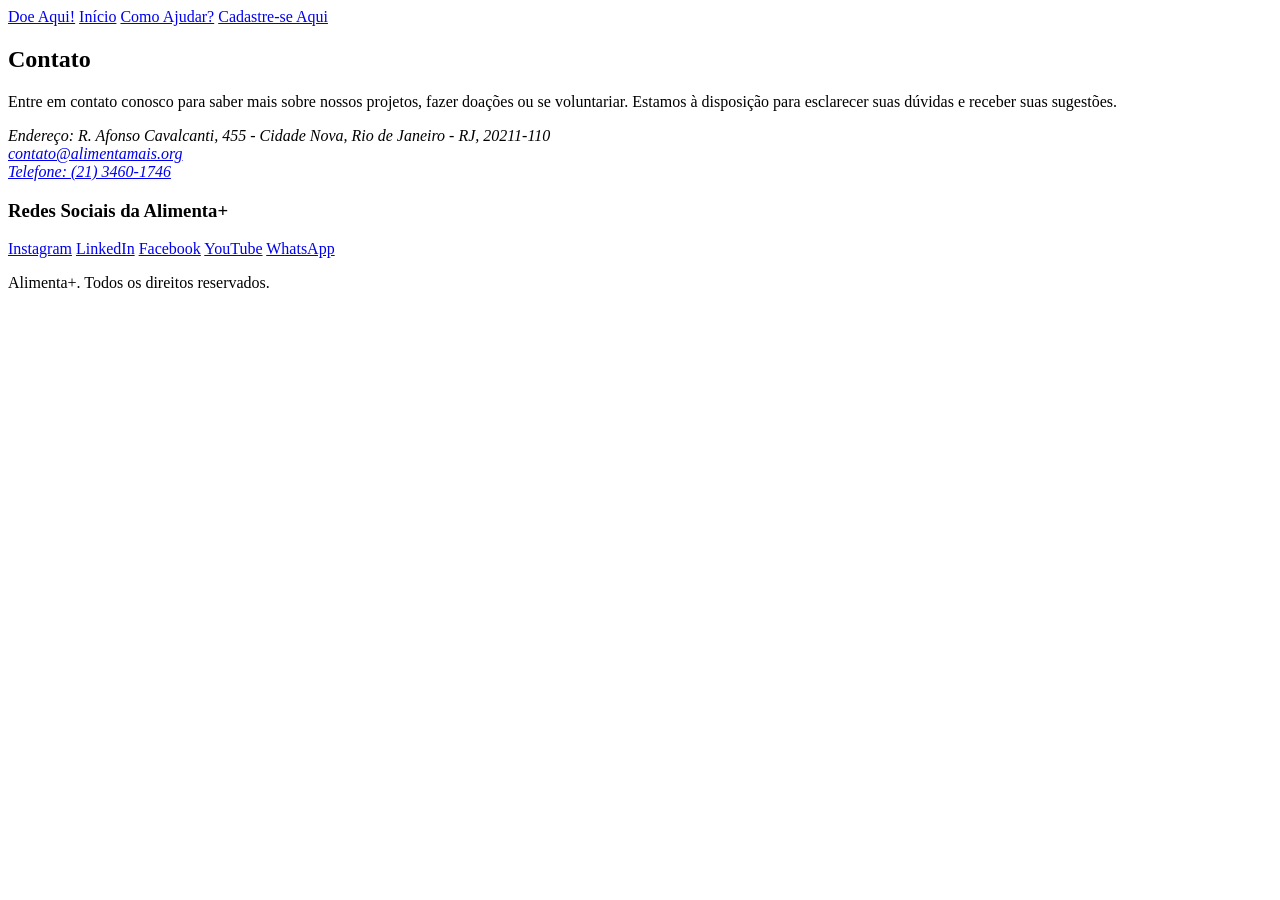
==== pages/cadastro.html @ b6b4ff40 "Criação dos arquivos das páginas 'Sobre Nós', 'Projetos', 'Doe', 'Construção do Site', 'Cadastro' e " ====
<!DOCTYPE html>
<html lang="pt-br">
<head>
    <meta charset="UTF-8">
    <meta name="viewport" content="width=device-width, initial-scale=1.0">
    <title>Cadastro</title>
</head>
<body>

    <!-- Header | Início -->
    <header>
        <nav>
            <a href="pages/doe.html">Doe Aqui!</a>
            <a href="../index.html">Início</a>
            <a href="pages/ajudar.html">Como Ajudar?</a>
            <a href="pages/cadastro.html">Cadastre-se Aqui</a>
        </nav>
    </header>
    <!-- Header | Fim -->

    <main>
            
    </main>

   
    <!-- Footer | Início -->
    <footer>

        <h2>Contato</h2>
        <p>
            Entre em contato conosco para saber mais sobre nossos projetos, fazer doações ou se voluntariar. Estamos à disposição para esclarecer suas dúvidas e receber suas sugestões.
        </p>
        <address>
            Endereço: R. Afonso Cavalcanti, 455 - Cidade Nova, Rio de Janeiro - RJ, 20211-110<br>
            <a href="mailto:contato@alimentamais.org">contato@alimentamais.org</a><br>
            <a href="tel:+552134601746">Telefone: (21) 3460-1746</a>
        </address>
            <h3>Redes Sociais da Alimenta+</h3>
            <nav>
                <a href="https://www.instagram.com/">Instagram</a>
                <a href="https://www.linkedin.com/login/pt">LinkedIn</a>
                <a href="https://www.facebook.com/">Facebook</a>
                <a href="https://www.youtube.com/">YouTube</a>
                <a href="https://wa.me/552134601746">WhatsApp</a>
            </nav>
        <p>Alimenta+. Todos os direitos reservados.</p>

    </footer>
    <!-- Footer | Fim -->

    
</body>
</html>
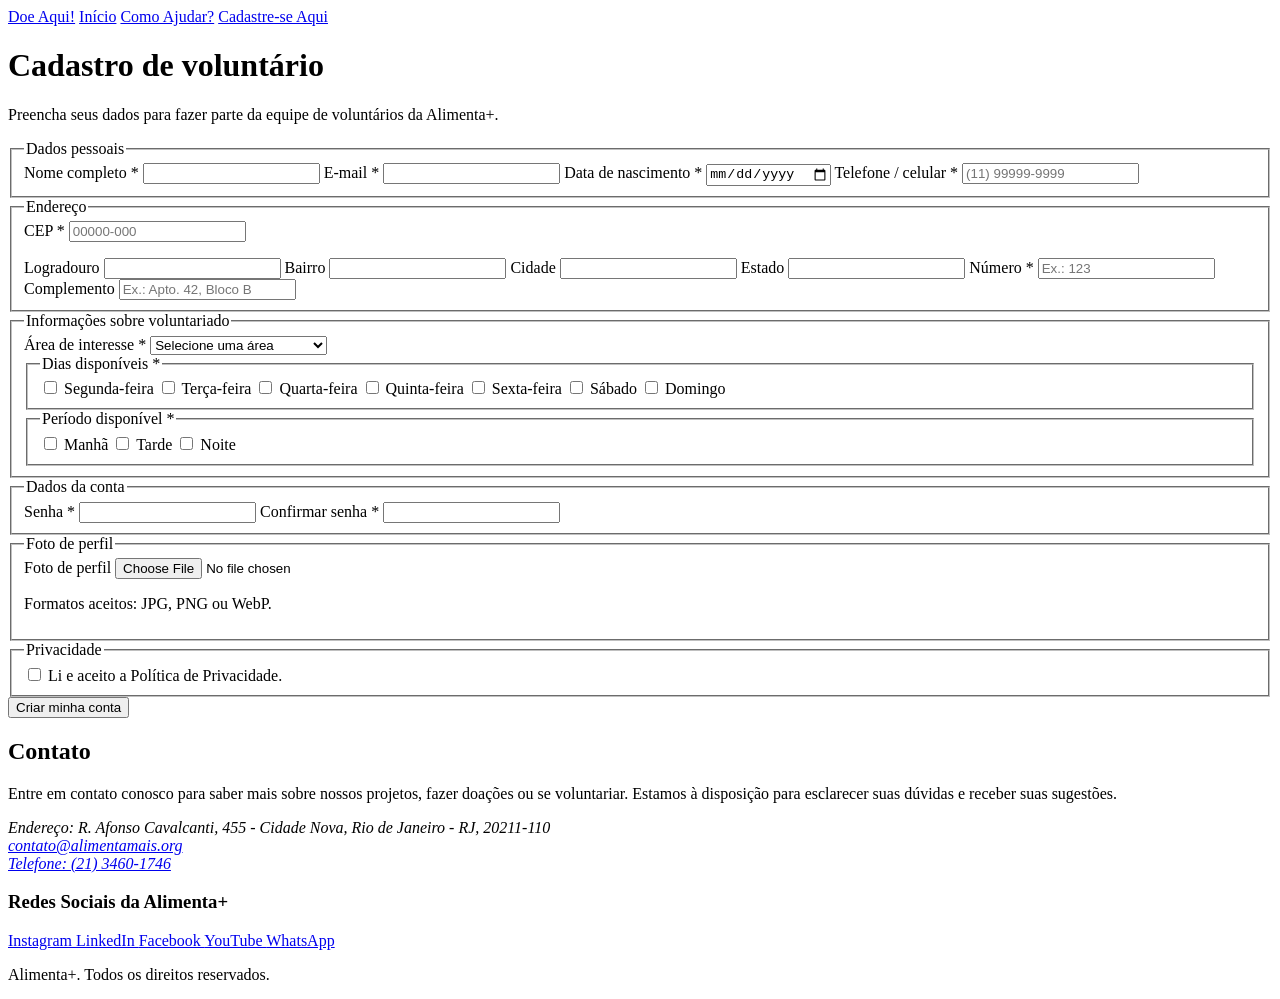
==== commit 654de514: "Referente ao 'index.html': 1. Correção do Header. 2. Correção das sections, inserindo '<figure>' e '" ====
--- a/pages/cadastro.html
+++ b/pages/cadastro.html
@@ -1,53 +1,522 @@
 <!DOCTYPE html>
-<html lang="pt-br">
+<html lang="pt-BR">
+
 <head>
     <meta charset="UTF-8">
     <meta name="viewport" content="width=device-width, initial-scale=1.0">
-    <title>Cadastro</title>
+
+    <title>Cadastro de Voluntário | Alimenta+</title>
 </head>
+
 <body>
 
     <!-- Header | Início -->
     <header>
-        <nav>
-            <a href="pages/doe.html">Doe Aqui!</a>
+        <nav aria-label="Navegação principal">
+            <a href="doe.html">Doe Aqui!</a>
             <a href="../index.html">Início</a>
-            <a href="pages/ajudar.html">Como Ajudar?</a>
-            <a href="pages/cadastro.html">Cadastre-se Aqui</a>
+            <a href="ajudar.html">Como Ajudar?</a>
+            <a href="cadastro.html" aria-current="page">
+                Cadastre-se Aqui
+            </a>
         </nav>
     </header>
     <!-- Header | Fim -->
 
+
+    <!-- Main | Início -->
     <main>
-            
+
+        <h1>Cadastro de voluntário</h1>
+
+        <p>
+            Preencha seus dados para fazer parte da equipe de voluntários
+            da Alimenta+.
+        </p>
+
+
+        <form action="#" method="post" enctype="multipart/form-data">
+
+            <!-- Dados pessoais | Início -->
+            <fieldset>
+
+                <legend>Dados pessoais</legend>
+
+                <label for="nome">
+                    Nome completo *
+                </label>
+
+                <input
+                    type="text"
+                    id="nome"
+                    name="nome"
+                    autocomplete="name"
+                    required
+                >
+
+
+                <label for="email">
+                    E-mail *
+                </label>
+
+                <input
+                    type="email"
+                    id="email"
+                    name="email"
+                    autocomplete="email"
+                    required
+                >
+
+
+                <label for="nascimento">
+                    Data de nascimento *
+                </label>
+
+                <input
+                    type="date"
+                    id="nascimento"
+                    name="nascimento"
+                    autocomplete="bday"
+                    required
+                >
+
+
+                <label for="telefone">
+                    Telefone / celular *
+                </label>
+
+                <input
+                    type="tel"
+                    id="telefone"
+                    name="telefone"
+                    autocomplete="tel"
+                    placeholder="(11) 99999-9999"
+                    required
+                >
+
+            </fieldset>
+            <!-- Dados pessoais | Fim -->
+
+
+            <!-- Endereço | Início -->
+            <fieldset>
+
+                <legend>Endereço</legend>
+
+                <label for="cep">
+                    CEP *
+                </label>
+
+                <input
+                    type="text"
+                    id="cep"
+                    name="cep"
+                    inputmode="numeric"
+                    autocomplete="postal-code"
+                    placeholder="00000-000"
+                    maxlength="9"
+                    required
+                >
+
+                <p id="mensagem-cep" aria-live="polite"></p>
+
+
+                <label for="logradouro">
+                    Logradouro
+                </label>
+
+                <input
+                    type="text"
+                    id="logradouro"
+                    name="logradouro"
+                    autocomplete="street-address"
+                    readonly
+                >
+
+
+                <label for="bairro">
+                    Bairro
+                </label>
+
+                <input
+                    type="text"
+                    id="bairro"
+                    name="bairro"
+                    readonly
+                >
+
+
+                <label for="cidade">
+                    Cidade
+                </label>
+
+                <input
+                    type="text"
+                    id="cidade"
+                    name="cidade"
+                    autocomplete="address-level2"
+                    readonly
+                >
+
+
+                <label for="estado">
+                    Estado
+                </label>
+
+                <input
+                    type="text"
+                    id="estado"
+                    name="estado"
+                    autocomplete="address-level1"
+                    readonly
+                >
+
+                <label for="numero">
+        Número *
+    </label>
+
+    <input
+        type="text"
+        id="numero"
+        name="numero"
+        inputmode="numeric"
+        placeholder="Ex.: 123"
+        required
+    >
+
+
+    <label for="complemento">
+        Complemento
+    </label>
+
+    <input
+        type="text"
+        id="complemento"
+        name="complemento"
+        autocomplete="address-line2"
+        placeholder="Ex.: Apto. 42, Bloco B"
+    >
+
+
+
+            </fieldset>
+            <!-- Endereço | Fim -->
+
+
+            <!-- Voluntariado | Início -->
+            <fieldset>
+
+                <legend>Informações sobre voluntariado</legend>
+
+
+                <label for="area">
+                    Área de interesse *
+                </label>
+
+                <select
+                    id="area"
+                    name="area"
+                    required
+                >
+                    <option value="">
+                        Selecione uma área
+                    </option>
+
+                    <option value="arrecadacao">
+                        Arrecadação de alimentos
+                    </option>
+
+                    <option value="distribuicao">
+                        Distribuição de alimentos
+                    </option>
+
+                    <option value="eventos">
+                        Eventos
+                    </option>
+
+                    <option value="comunicacao">
+                        Comunicação
+                    </option>
+
+                    <option value="tecnologia">
+                        Tecnologia
+                    </option>
+
+                    <option value="administrativo">
+                        Administrativo
+                    </option>
+
+                    <option value="logistica">
+                        Logística
+                    </option>
+                </select>
+
+
+                <fieldset>
+
+                    <legend>
+                        Dias disponíveis *
+                    </legend>
+
+                    <label>
+                        <input
+                            type="checkbox"
+                            name="dias[]"
+                            value="segunda"
+                        >
+                        Segunda-feira
+                    </label>
+
+                    <label>
+                        <input
+                            type="checkbox"
+                            name="dias[]"
+                            value="terca"
+                        >
+                        Terça-feira
+                    </label>
+
+                    <label>
+                        <input
+                            type="checkbox"
+                            name="dias[]"
+                            value="quarta"
+                        >
+                        Quarta-feira
+                    </label>
+
+                    <label>
+                        <input
+                            type="checkbox"
+                            name="dias[]"
+                            value="quinta"
+                        >
+                        Quinta-feira
+                    </label>
+
+                    <label>
+                        <input
+                            type="checkbox"
+                            name="dias[]"
+                            value="sexta"
+                        >
+                        Sexta-feira
+                    </label>
+
+                    <label>
+                        <input
+                            type="checkbox"
+                            name="dias[]"
+                            value="sabado"
+                        >
+                        Sábado
+                    </label>
+
+                    <label>
+                        <input
+                            type="checkbox"
+                            name="dias[]"
+                            value="domingo"
+                        >
+                        Domingo
+                    </label>
+
+                </fieldset>
+
+
+                <fieldset>
+
+                    <legend>
+                        Período disponível *
+                    </legend>
+
+                    <label>
+                        <input
+                            type="checkbox"
+                            name="periodos[]"
+                            value="manha"
+                        >
+                        Manhã
+                    </label>
+
+                    <label>
+                        <input
+                            type="checkbox"
+                            name="periodos[]"
+                            value="tarde"
+                        >
+                        Tarde
+                    </label>
+
+                    <label>
+                        <input
+                            type="checkbox"
+                            name="periodos[]"
+                            value="noite"
+                        >
+                        Noite
+                    </label>
+
+                </fieldset>
+
+            </fieldset>
+            <!-- Voluntariado | Fim -->
+
+
+            <!-- Conta | Início -->
+            <fieldset>
+
+                <legend>Dados da conta</legend>
+
+
+                <label for="senha">
+                    Senha *
+                </label>
+
+                <input
+                    type="password"
+                    id="senha"
+                    name="senha"
+                    autocomplete="new-password"
+                    minlength="8"
+                    required
+                >
+
+
+                <label for="confirmar-senha">
+                    Confirmar senha *
+                </label>
+
+                <input
+                    type="password"
+                    id="confirmar-senha"
+                    name="confirmar-senha"
+                    autocomplete="new-password"
+                    minlength="8"
+                    required
+                >
+
+            </fieldset>
+            <!-- Conta | Fim -->
+
+
+            <!-- Foto | Início -->
+            <fieldset>
+
+                <legend>Foto de perfil</legend>
+
+                <label for="foto">
+                    Foto de perfil
+                </label>
+
+                <input
+                    type="file"
+                    id="foto"
+                    name="foto"
+                    accept="image/jpeg, image/png, image/webp"
+                    aria-describedby="ajuda-foto"
+                >
+
+                <p id="ajuda-foto">
+                    Formatos aceitos: JPG, PNG ou WebP.
+                </p>
+
+            </fieldset>
+            <!-- Foto | Fim -->
+
+
+            <!-- Privacidade | Início -->
+            <fieldset>
+
+                <legend>Privacidade</legend>
+
+                <label for="privacidade">
+                    <input
+                        type="checkbox"
+                        id="privacidade"
+                        name="privacidade"
+                        required
+                    >
+
+                    Li e aceito a Política de Privacidade.
+                </label>
+
+            </fieldset>
+            <!-- Privacidade | Fim -->
+
+
+            <button type="submit">
+                Criar minha conta
+            </button>
+
+        </form>
+
     </main>
-
-   
+    <!-- Main | Fim -->
+
+
     <!-- Footer | Início -->
     <footer>
 
         <h2>Contato</h2>
+
         <p>
-            Entre em contato conosco para saber mais sobre nossos projetos, fazer doações ou se voluntariar. Estamos à disposição para esclarecer suas dúvidas e receber suas sugestões.
+            Entre em contato conosco para saber mais sobre nossos projetos,
+            fazer doações ou se voluntariar. Estamos à disposição para
+            esclarecer suas dúvidas e receber suas sugestões.
         </p>
+
         <address>
-            Endereço: R. Afonso Cavalcanti, 455 - Cidade Nova, Rio de Janeiro - RJ, 20211-110<br>
-            <a href="mailto:contato@alimentamais.org">contato@alimentamais.org</a><br>
-            <a href="tel:+552134601746">Telefone: (21) 3460-1746</a>
+            Endereço: R. Afonso Cavalcanti, 455 - Cidade Nova,
+            Rio de Janeiro - RJ, 20211-110
+            <br>
+
+            <a href="mailto:contato@alimentamais.org">
+                contato@alimentamais.org
+            </a>
+
+            <br>
+
+            <a href="tel:+552134601746">
+                Telefone: (21) 3460-1746
+            </a>
         </address>
-            <h3>Redes Sociais da Alimenta+</h3>
-            <nav>
-                <a href="https://www.instagram.com/">Instagram</a>
-                <a href="https://www.linkedin.com/login/pt">LinkedIn</a>
-                <a href="https://www.facebook.com/">Facebook</a>
-                <a href="https://www.youtube.com/">YouTube</a>
-                <a href="https://wa.me/552134601746">WhatsApp</a>
-            </nav>
-        <p>Alimenta+. Todos os direitos reservados.</p>
+
+
+        <h3>Redes Sociais da Alimenta+</h3>
+
+        <nav aria-label="Redes sociais">
+
+            <a href="https://www.instagram.com/">
+                Instagram
+            </a>
+
+            <a href="https://www.linkedin.com/login/pt">
+                LinkedIn
+            </a>
+
+            <a href="https://www.facebook.com/">
+                Facebook
+            </a>
+
+            <a href="https://www.youtube.com/">
+                YouTube
+            </a>
+
+            <a href="https://wa.me/552134601746">
+                WhatsApp
+            </a>
+
+        </nav>
+
+
+        <p>
+            Alimenta+. Todos os direitos reservados.
+        </p>
 
     </footer>
     <!-- Footer | Fim -->
 
-    
 </body>
-</html>+
+</html>
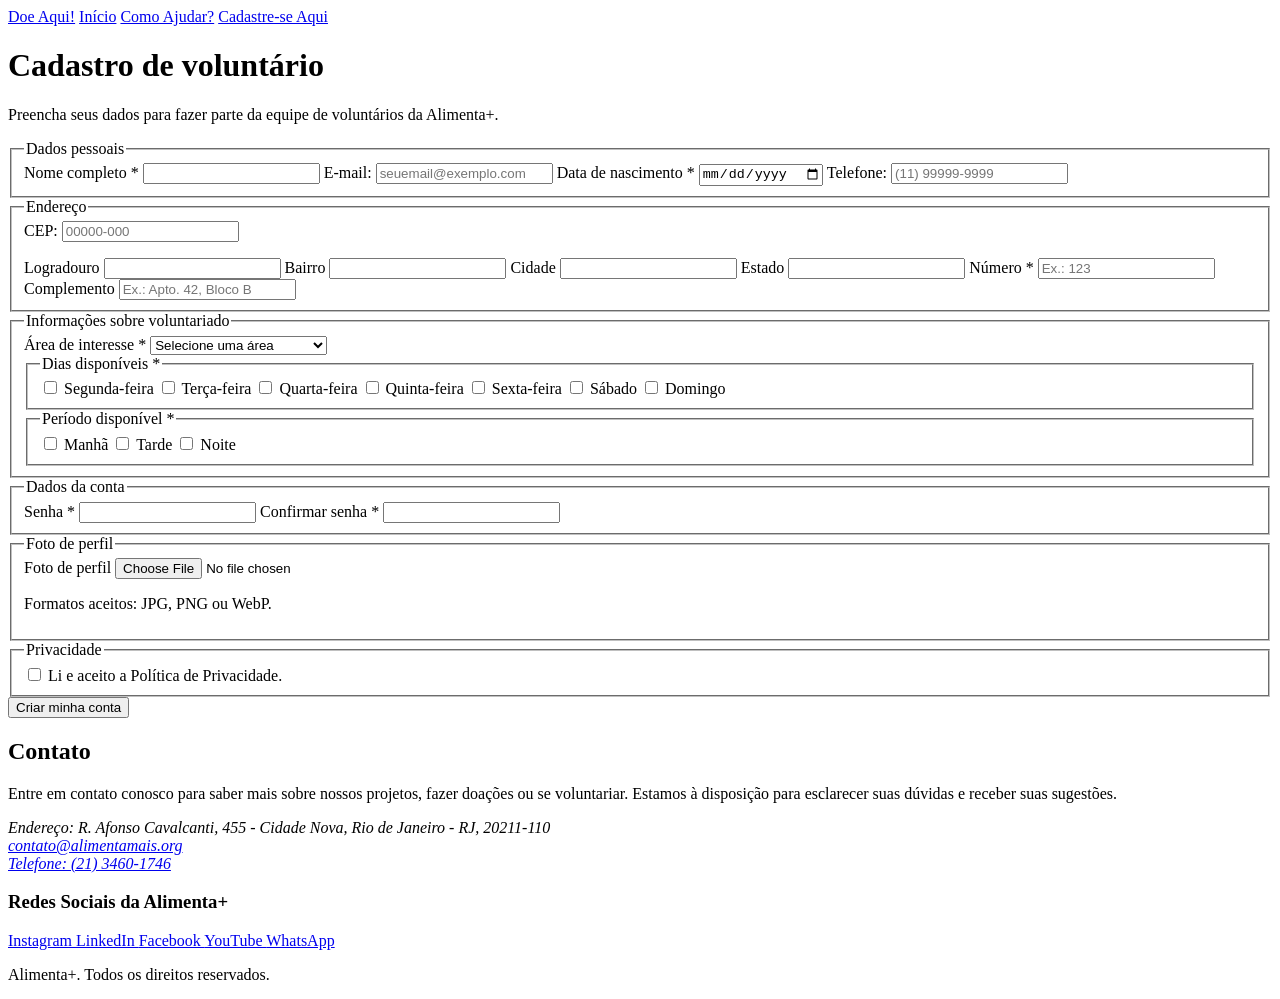
==== commit f3859564: "Adição do 'pattern' adequado nos campos de e-mail, telefone e cep." ====
--- a/pages/cadastro.html
+++ b/pages/cadastro.html
@@ -55,14 +55,13 @@
                 >
 
 
-                <label for="email">
-                    E-mail *
-                </label>
-
+                <label for="email">E-mail:</label>
                 <input
                     type="email"
                     id="email"
                     name="email"
+                    pattern="[a-zA-Z0-9._%+-]+@[a-zA-Z0-9.-]+\.[a-zA-Z]{2,}"
+                    placeholder="seuemail@exemplo.com"
                     autocomplete="email"
                     required
                 >
@@ -81,16 +80,15 @@
                 >
 
 
-                <label for="telefone">
-                    Telefone / celular *
-                </label>
+                <label for="telefone">Telefone:</label>
 
                 <input
                     type="tel"
                     id="telefone"
                     name="telefone"
+                    pattern="\([0-9]{2}\) [0-9]{4,5}-[0-9]{4}"
+                    placeholder="(11) 99999-9999"
                     autocomplete="tel"
-                    placeholder="(11) 99999-9999"
                     required
                 >
 
@@ -103,17 +101,15 @@
 
                 <legend>Endereço</legend>
 
-                <label for="cep">
-                    CEP *
-                </label>
-
+                <label for="cep">CEP:</label>
                 <input
                     type="text"
                     id="cep"
                     name="cep"
+                    pattern="[0-9]{5}-[0-9]{3}"
+                    placeholder="00000-000"
                     inputmode="numeric"
                     autocomplete="postal-code"
-                    placeholder="00000-000"
                     maxlength="9"
                     required
                 >
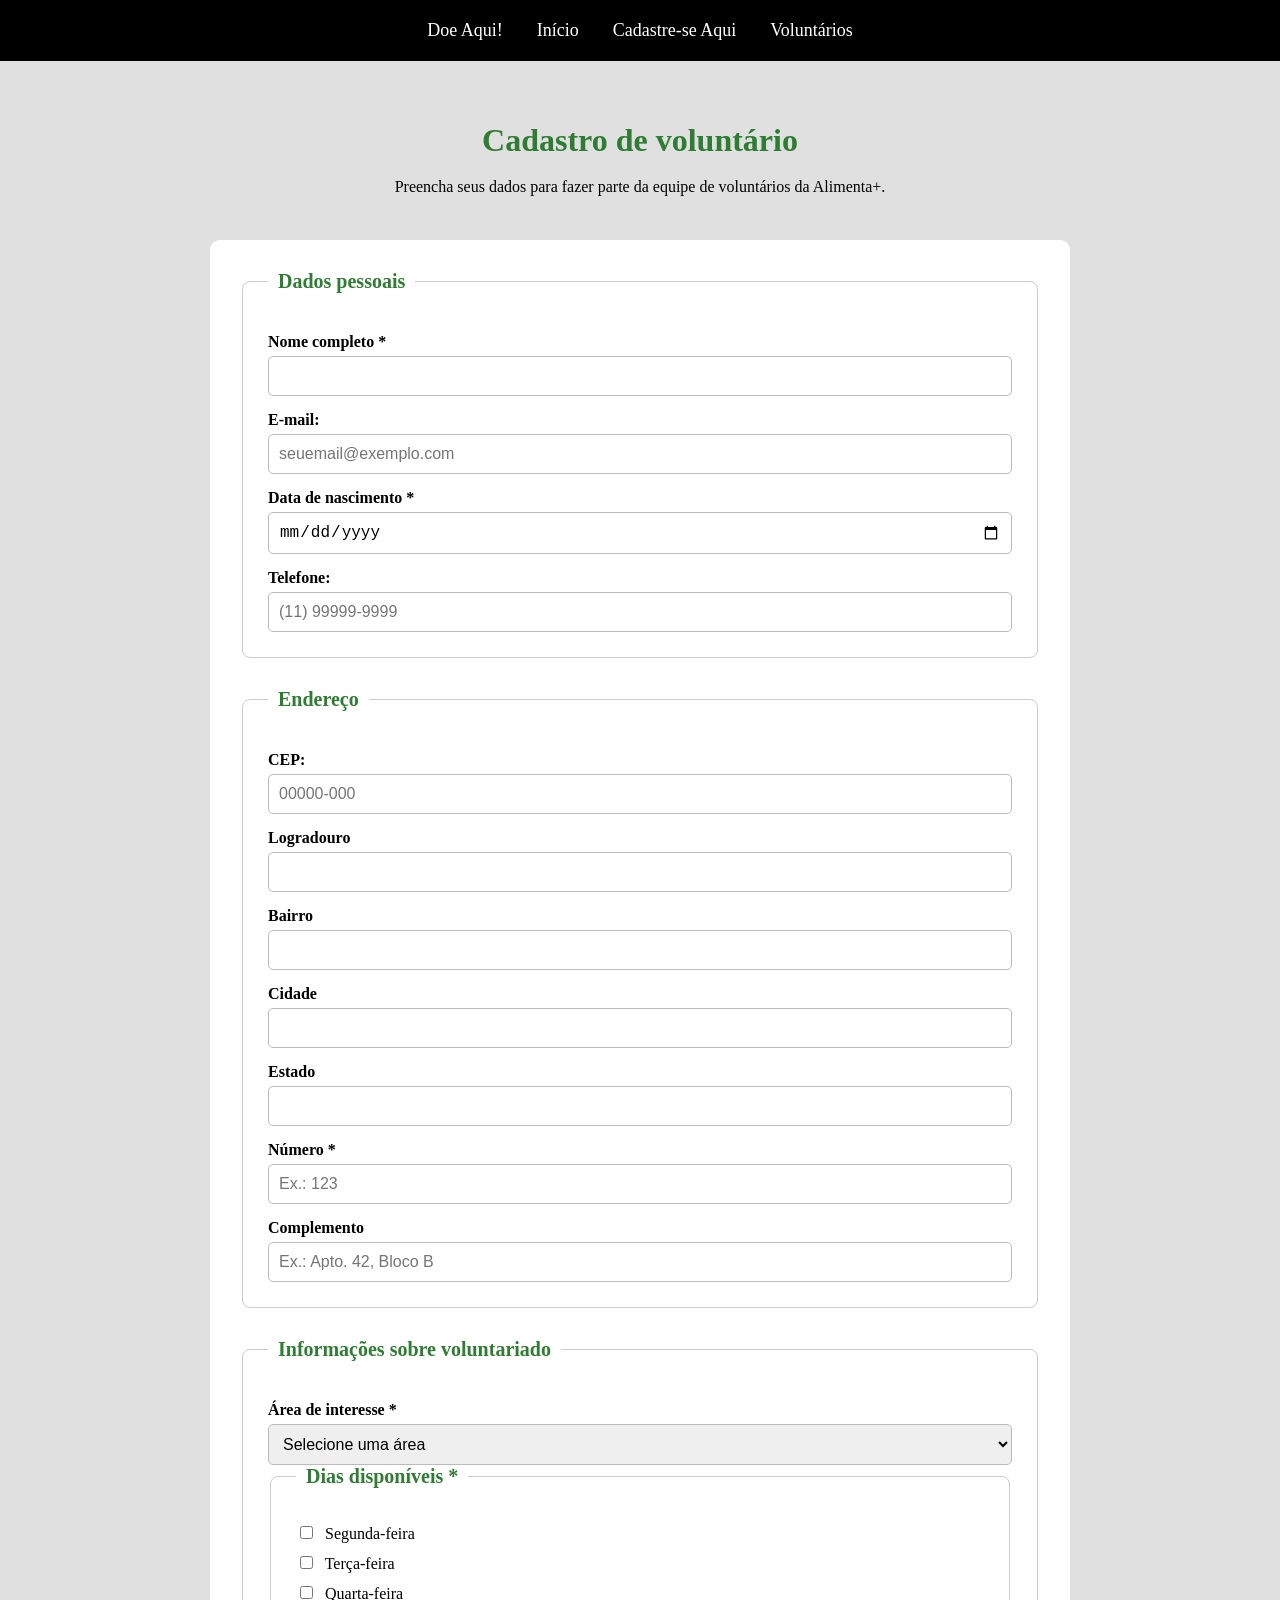
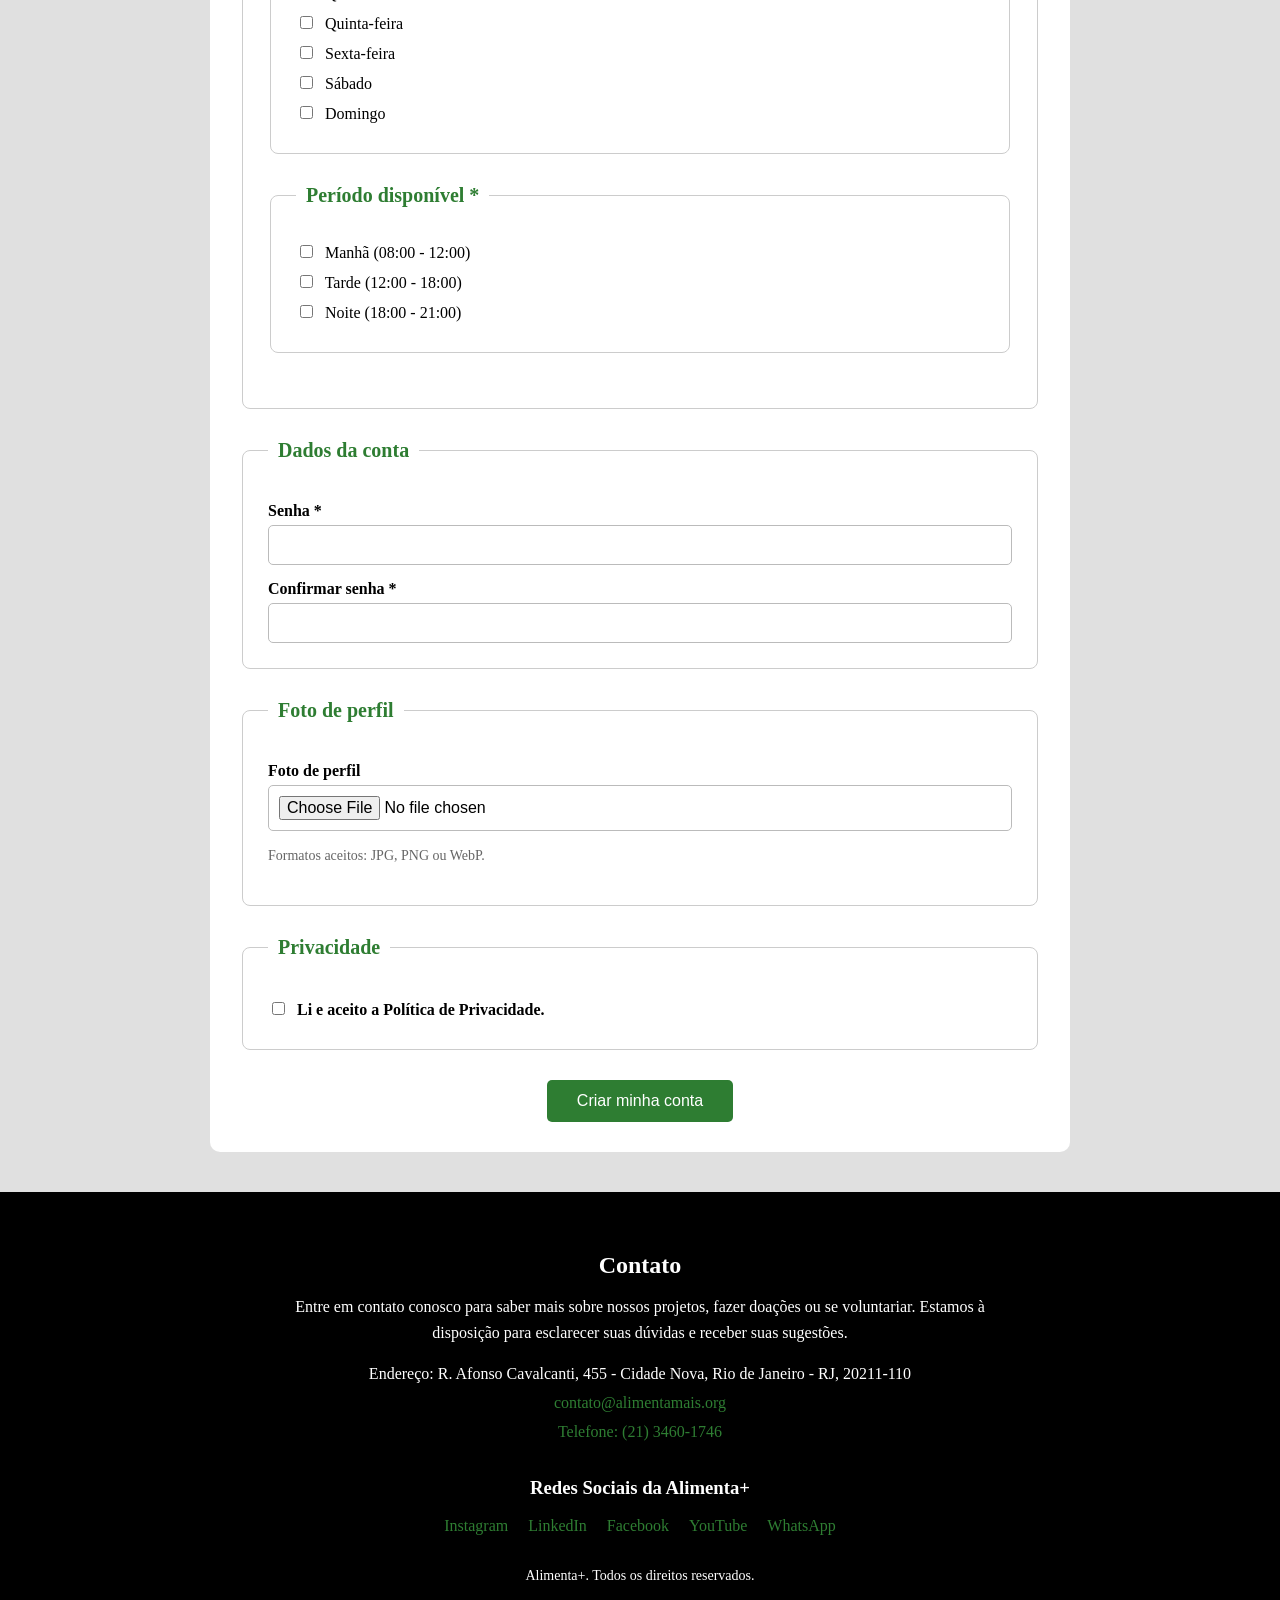
==== commit 8fbefcda: "1. Finalização do HTML. 2. Início dos códigos CSS. 3. Inserção das imagens de cada página." ====
--- a/pages/cadastro.html
+++ b/pages/cadastro.html
@@ -4,28 +4,26 @@
 <head>
     <meta charset="UTF-8">
     <meta name="viewport" content="width=device-width, initial-scale=1.0">
-
     <title>Cadastro de Voluntário | Alimenta+</title>
+    <link rel="stylesheet" href="../css/style.css">
 </head>
 
 <body>
 
     <!-- Header | Início -->
     <header>
-        <nav aria-label="Navegação principal">
+        <nav>
             <a href="doe.html">Doe Aqui!</a>
             <a href="../index.html">Início</a>
-            <a href="ajudar.html">Como Ajudar?</a>
-            <a href="cadastro.html" aria-current="page">
-                Cadastre-se Aqui
-            </a>
+            <a href="cadastro.html">Cadastre-se Aqui</a>
+            <a href="voluntarios.html">Voluntários</a>
         </nav>
     </header>
     <!-- Header | Fim -->
 
 
     <!-- Main | Início -->
-    <main>
+    <main class="main-page-cadastro">
 
         <h1>Cadastro de voluntário</h1>
 
@@ -37,8 +35,8 @@
 
         <form action="#" method="post" enctype="multipart/form-data">
 
-            <!-- Dados pessoais | Início -->
-            <fieldset>
+            <!-- Seção de Dados pessoais | Início -->
+            <fieldset class="fieldset-dados-pessoais-page-cadastro">
 
                 <legend>Dados pessoais</legend>
 
@@ -93,11 +91,11 @@
                 >
 
             </fieldset>
-            <!-- Dados pessoais | Fim -->
-
-
-            <!-- Endereço | Início -->
-            <fieldset>
+            <!-- Seção de Dados pessoais | Fim -->
+
+
+            <!-- Seção da solicitação de dados do Endereço | Início -->
+            <fieldset class="fieldset-endereco-page-cadastro">
 
                 <legend>Endereço</legend>
 
@@ -196,11 +194,11 @@
 
 
             </fieldset>
-            <!-- Endereço | Fim -->
-
-
-            <!-- Voluntariado | Início -->
-            <fieldset>
+            <!-- Seção da solicitação de dados do Endereço | Fim -->
+
+
+            <!-- Seção da solicitação de dados para Voluntariado | Início -->
+            <fieldset class="fieldset-voluntariado-page-cadastro">
 
                 <legend>Informações sobre voluntariado</legend>
 
@@ -332,7 +330,7 @@
                             name="periodos[]"
                             value="manha"
                         >
-                        Manhã
+                        Manhã (08:00 - 12:00)
                     </label>
 
                     <label>
@@ -341,7 +339,7 @@
                             name="periodos[]"
                             value="tarde"
                         >
-                        Tarde
+                        Tarde (12:00 - 18:00)
                     </label>
 
                     <label>
@@ -350,16 +348,16 @@
                             name="periodos[]"
                             value="noite"
                         >
-                        Noite
+                        Noite (18:00 - 21:00)
                     </label>
 
                 </fieldset>
 
             </fieldset>
-            <!-- Voluntariado | Fim -->
-
-
-            <!-- Conta | Início -->
+            <!--  Seção de solicitação de dados para Voluntariado | Fim -->
+
+
+            <!-- Seção de solicitação de dados para criação de conta | Início -->
             <fieldset>
 
                 <legend>Dados da conta</legend>
@@ -393,11 +391,11 @@
                 >
 
             </fieldset>
-            <!-- Conta | Fim -->
-
-
-            <!-- Foto | Início -->
-            <fieldset>
+            <!-- Seção de solicitação de dados para criação de conta | Fim -->
+
+
+            <!-- Seção de solicitação de foto de perfil | Início -->
+            <fieldset class="fieldset-foto-page-cadastro">
 
                 <legend>Foto de perfil</legend>
 
@@ -418,10 +416,10 @@
                 </p>
 
             </fieldset>
-            <!-- Foto | Fim -->
-
-
-            <!-- Privacidade | Início -->
+            <!-- Seção de solicitação de foto de perfil | Fim -->
+
+
+            <!-- Seção de solicitação do consentimento para Privacidade | Início -->
             <fieldset>
 
                 <legend>Privacidade</legend>
@@ -438,8 +436,7 @@
                 </label>
 
             </fieldset>
-            <!-- Privacidade | Fim -->
-
+            <!-- Seção de solicitação do consentimento para Privacidade | Fim -->
 
             <button type="submit">
                 Criar minha conta
--- a/css/style.css
+++ b/css/style.css
@@ -0,0 +1,756 @@
+/* Seção de Itens Universais | Início  */
+
+
+/* DIVISÓRIA */ /* DIVISÓRIA */ /* DIVISÓRIA */ /* DIVISÓRIA */ /* DIVISÓRIA */
+
+
+* {
+    box-sizing: border-box;
+}
+
+
+/*-- Seção de customização do Header | Início */
+
+header {
+    background-color: black;
+    padding: 20px;
+}
+
+header nav {
+    text-align: center;
+}
+
+header nav a {
+    color: white;
+    text-decoration: none;
+    font-size: 18px;
+    margin: 0 15px;
+}
+
+header nav a:hover {
+    color: #2e7d32;
+}
+
+/*-- Seção de customização do Header | Fim */
+
+/* DIVISÓRIA */ /* DIVISÓRIA */ /* DIVISÓRIA */ /* DIVISÓRIA */ /* DIVISÓRIA */
+
+
+/*-- Seção de customização do Body | Início */
+
+body {
+    background-color: #E0E0E0;
+    margin: 0;
+}
+
+/*-- Seção de customização do Body | Fim */
+
+
+/* DIVISÓRIA */ /* DIVISÓRIA */ /* DIVISÓRIA */ /* DIVISÓRIA */ /* DIVISÓRIA */
+
+
+/*-- Seção de customização do Footer | Início */
+
+footer {
+    background-color: black;
+    color: white;
+    padding: 40px 20px;
+    text-align: center;
+}
+
+footer h2 {
+    margin-bottom: 10px;
+}
+
+footer h3 {
+    margin-top: 30px;
+}
+
+footer p {
+    max-width: 700px;
+    margin: 15px auto;
+    line-height: 1.6;
+}
+
+footer address {
+    font-style: normal;
+    line-height: 1.8;
+}
+
+footer a {
+    color: #2e7d32;
+    text-decoration: none;
+}
+
+footer nav {
+    margin-top: 15px;
+}
+
+footer nav a {
+    margin: 0 8px;
+}
+
+footer p:last-child {
+    margin-top: 30px;
+    font-size: 14px;
+    color: white;
+}
+
+/*  Seção de customização do Footer | Fim */
+
+
+/* DIVISÓRIA */ /* DIVISÓRIA */ /* DIVISÓRIA */ /* DIVISÓRIA */ /* DIVISÓRIA */
+
+
+/* Seção de Itens Universais | Fim */
+
+
+/* ================================
+   MAIN - PÁGINA INICIAL
+================================ */
+
+.main-page-index {
+    max-width: 1200px;
+    margin: 0 auto;
+    padding: 40px 20px;
+}
+
+
+/* ================================
+   TÍTULO E INTRODUÇÃO
+================================ */
+
+.main-page-index > h1 {
+    text-align: center;
+    color: #2e7d32;
+    margin-bottom: 20px;
+}
+
+.main-page-index > p {
+    max-width: 800px;
+    margin: 0 auto 40px;
+    text-align: center;
+    line-height: 1.6;
+}
+
+
+/* ================================
+   SEÇÕES
+================================ */
+
+.section-page-index {
+    margin-bottom: 40px;
+    text-align: center;
+}
+
+.section-page-index h2 {
+    color: #2e7d32;
+    margin-bottom: 10px;
+}
+
+.section-page-index h3 {
+    font-size: 18px;
+    font-weight: normal;
+    margin-bottom: 20px;
+}
+
+
+/* ================================
+   CARDS
+================================ */
+
+.card {
+    display: block;
+    max-width: 600px;
+    margin: 0 auto;
+    background-color: white;
+    color: #222;
+    text-decoration: none;
+    border-radius: 10px;
+    overflow: hidden;
+}
+
+
+/* ================================
+   IMAGENS
+================================ */
+
+.figure-page-index {
+    margin: 0;
+}
+
+.figure-page-index img {
+    width: 100%;
+    height: 300px;
+    object-fit: cover;
+    display: block;
+}
+
+
+/* ================================
+   TEXTO DOS CARDS
+================================ */
+
+.figcaption-page-index {
+    padding: 20px;
+    line-height: 1.6;
+}
+
+
+/* ================================
+   EFEITO AO PASSAR O MOUSE
+================================ */
+
+.card:hover {
+    background-color: #e8f5e9;
+}
+
+.card:hover .figcaption-page-index {
+    color: #2e7d32;
+}
+
+
+/* ========================================
+   PÁGINA DE VOLUNTÁRIOS
+======================================== */
+
+.main-page-voluntarios {
+    max-width: 1100px;
+    margin: 0 auto;
+    padding: 40px 20px;
+}
+
+
+/* ========================================
+   SEÇÕES
+======================================== */
+
+.section-page-voluntarios {
+    margin-bottom: 50px;
+    text-align: center;
+}
+
+.section-page-voluntarios h1 {
+    color: #2e7d32;
+    margin-bottom: 15px;
+}
+
+.section-page-voluntarios h2 {
+    color: #388e3c;
+    margin-bottom: 15px;
+}
+
+.section-page-voluntarios h3 {
+    color: #333;
+    margin-top: 15px;
+}
+
+.section-page-voluntarios p {
+    max-width: 800px;
+    margin: 15px auto;
+    line-height: 1.6;
+}
+
+
+/* ========================================
+   CARDS DOS VOLUNTÁRIOS
+======================================== */
+
+.article-page-voluntarios {
+    background-color: white;
+    max-width: 600px;
+    margin: 30px auto;
+    padding: 25px;
+    border-radius: 10px;
+    text-align: center;
+}
+
+
+/* ========================================
+   IMAGENS DOS VOLUNTÁRIOS
+======================================== */
+
+.article-page-voluntarios img {
+    width: 200px;
+    height: 200px;
+    object-fit: cover;
+    border-radius: 50%;
+}
+
+
+/* ========================================
+   INFORMAÇÕES DOS VOLUNTÁRIOS
+======================================== */
+
+.strong-article-page-voluntarios {
+    color: #2e7d32;
+}
+
+
+/* ========================================
+   BOTÃO "QUERO SER VOLUNTÁRIO"
+======================================== */
+
+.section-page-voluntarios a {
+    display: inline-block;
+    background-color: #2e7d32;
+    color: white;
+    text-decoration: none;
+    padding: 12px 25px;
+    margin-top: 15px;
+    border-radius: 5px;
+}
+
+.section-page-voluntarios a:hover {
+    background-color: #1b5e20;
+}
+
+
+/* ================================
+   PÁGINA SOBRE NÓS
+================================ */
+
+.main-page-sobre_nos {
+    max-width: 1100px;
+    margin: 0 auto;
+    padding: 40px 20px;
+}
+
+
+/* ================================
+   SEÇÕES
+================================ */
+
+.section-page-sobre_nos {
+    margin-bottom: 50px;
+    text-align: center;
+}
+
+
+/* Título principal */
+
+.section-page-sobre_nos h1 {
+    color: #2e7d32;
+    margin-bottom: 20px;
+}
+
+
+/* Títulos das seções */
+
+.section-page-sobre_nos h2 {
+    color: #388e3c;
+    margin-bottom: 20px;
+}
+
+
+/* Subtítulos */
+
+.section-page-sobre_nos h3 {
+    color: #333;
+    margin-bottom: 15px;
+}
+
+
+/* ================================
+   PARÁGRAFOS
+================================ */
+
+.section-page-sobre_nos p {
+    max-width: 800px;
+    margin: 15px auto;
+    line-height: 1.6;
+}
+
+
+/* ================================
+   ARTIGOS
+================================ */
+
+.article-page-sobre_nos {
+    background-color: white;
+    max-width: 700px;
+    margin: 25px auto;
+    padding: 25px;
+    border-radius: 10px;
+}
+
+
+/* ================================
+   LISTAS
+================================ */
+
+.lista-section-page-sobre_nos {
+    max-width: 700px;
+    margin: 20px auto;
+    padding-left: 30px;
+    text-align: left;
+    line-height: 1.8;
+}
+
+
+/* ================================
+   BOTÕES / LINKS
+================================ */
+
+.section-page-sobre_nos a {
+    display: inline-block;
+    background-color: #2e7d32;
+    color: white;
+    text-decoration: none;
+    padding: 12px 25px;
+    margin: 10px;
+    border-radius: 5px;
+}
+
+
+/* Quando passar o mouse */
+
+.section-page-sobre_nos a:hover {
+    background-color: #1b5e20;
+}
+
+
+/* ================================
+   PÁGINA DE PROJETOS
+================================ */
+
+.main-page-projetos {
+    max-width: 1100px;
+    margin: 0 auto;
+    padding: 40px 20px;
+}
+
+
+/* ================================
+   TÍTULO PRINCIPAL
+================================ */
+
+.h1-main-page-projetos {
+    text-align: center;
+    color: #2e7d32;
+    margin-bottom: 40px;
+}
+
+
+/* ================================
+   ARTIGOS
+================================ */
+
+.article-page-projetos {
+    background-color: white;
+    max-width: 800px;
+    margin: 30px auto;
+    padding: 25px;
+    border-radius: 10px;
+    text-align: center;
+}
+
+
+/* ================================
+   TÍTULO DOS ARTIGOS
+================================ */
+
+.h2-article-page-projetos {
+    color: #388e3c;
+    margin-bottom: 20px;
+}
+
+
+/* ================================
+   FIGURA
+================================ */
+
+.figure-page-projetos {
+    margin: 0;
+}
+
+
+/* ================================
+   IMAGEM
+================================ */
+
+.figure-page-projetos img {
+    width: 100%;
+    max-width: 700px;
+    height: 300px;
+    object-fit: cover;
+    display: block;
+    margin: 0 auto;
+}
+
+
+/* ================================
+   LEGENDA
+================================ */
+
+.figcaption-page-projetos {
+    margin-top: 10px;
+    color: #666;
+    font-size: 14px;
+}
+
+
+/* ================================
+   PARÁGRAFO
+================================ */
+
+.p-article-page-projetos {
+    max-width: 700px;
+    margin: 20px auto;
+    line-height: 1.6;
+}
+
+
+/* ================================
+   BOTÃO
+================================ */
+
+.botao-cadastro-section-page-projetos {
+    display: inline-block;
+    background-color: #2e7d32;
+    color: white;
+    text-decoration: none;
+    padding: 12px 25px;
+    margin-top: 10px;
+    border-radius: 5px;
+}
+
+
+/* ================================
+   BOTÃO AO PASSAR O MOUSE
+================================ */
+
+.botao-cadastro-section-page-projetos:hover {
+    background-color: #1b5e20;
+}
+
+
+/* ================================
+   PÁGINA DE DOAÇÃO
+================================ */
+
+.main-page-doe {
+    max-width: 1100px;
+    margin: 0 auto;
+    padding: 40px 20px;
+}
+
+
+/* ================================
+   SEÇÕES
+================================ */
+
+.section-page-doe {
+    margin-bottom: 50px;
+    text-align: center;
+}
+
+
+/* ================================
+   TÍTULOS
+================================ */
+
+.h1-section-page-doe {
+    color: #2e7d32;
+    margin-bottom: 15px;
+}
+
+.h2-section-page-doe {
+    color: #388e3c;
+    margin-bottom: 20px;
+}
+
+
+/* ================================
+   PARÁGRAFOS
+================================ */
+
+.p-section-page-doe {
+    max-width: 800px;
+    margin: 15px auto;
+    line-height: 1.6;
+}
+
+
+/* ================================
+   BOTÃO DE DOAÇÃO
+================================ */
+
+.botao-cadastro-section-page-doe {
+    display: inline-block;
+    background-color: #2e7d32;
+    color: white;
+    text-decoration: none;
+    padding: 12px 25px;
+    margin-top: 15px;
+    border-radius: 5px;
+}
+
+
+/* ================================
+   BOTÃO AO PASSAR O MOUSE
+================================ */
+
+.botao-cadastro-section-page-doe:hover {
+    background-color: #1b5e20;
+}
+
+
+/* ================================
+   PÁGINA DE CADASTRO
+================================ */
+
+.main-page-cadastro {
+    max-width: 900px;
+    margin: 0 auto;
+    padding: 40px 20px;
+}
+
+
+/* ================================
+   TÍTULO E INTRODUÇÃO
+================================ */
+
+.main-page-cadastro h1 {
+    text-align: center;
+    color: #2e7d32;
+    margin-bottom: 15px;
+}
+
+.main-page-cadastro > p {
+    max-width: 700px;
+    margin: 0 auto 40px;
+    text-align: center;
+    line-height: 1.6;
+}
+
+
+/* ================================
+   FORMULÁRIO
+================================ */
+
+.main-page-cadastro form {
+    background-color: white;
+    padding: 30px;
+    border-radius: 10px;
+}
+
+
+/* ================================
+   FIELDSETS
+================================ */
+
+.main-page-cadastro fieldset {
+    margin-bottom: 30px;
+    padding: 25px;
+    border: 1px solid #cccccc;
+    border-radius: 8px;
+}
+
+
+/* Títulos dos fieldsets */
+
+.main-page-cadastro legend {
+    color: #2e7d32;
+    font-size: 20px;
+    font-weight: bold;
+    padding: 0 10px;
+}
+
+
+/* ================================
+   LABELS
+================================ */
+
+.main-page-cadastro label {
+    display: block;
+    margin-top: 15px;
+    margin-bottom: 5px;
+    font-weight: bold;
+}
+
+
+/* ================================
+   CAMPOS DE TEXTO
+================================ */
+
+.main-page-cadastro input[type="text"],
+.main-page-cadastro input[type="email"],
+.main-page-cadastro input[type="date"],
+.main-page-cadastro input[type="tel"],
+.main-page-cadastro input[type="password"],
+.main-page-cadastro input[type="file"],
+.main-page-cadastro select {
+    width: 100%;
+    padding: 10px;
+    box-sizing: border-box;
+    border: 1px solid #bbbbbb;
+    border-radius: 5px;
+    font-size: 16px;
+}
+
+
+/* ================================
+   CAMPOS AO CLICAR
+================================ */
+
+.main-page-cadastro input:focus,
+.main-page-cadastro select:focus {
+    outline: none;
+    border-color: #2e7d32;
+}
+
+
+/* ================================
+   CHECKBOXES
+================================ */
+
+.main-page-cadastro input[type="checkbox"] {
+    margin-right: 8px;
+}
+
+
+/* Labels dos checkboxes */
+
+.main-page-cadastro fieldset fieldset label {
+    font-weight: normal;
+    margin-top: 10px;
+}
+
+
+/* ================================
+   TEXTOS DE AJUDA
+================================ */
+
+#ajuda-foto,
+#mensagem-cep {
+    color: #666;
+    font-size: 14px;
+    line-height: 1.5;
+}
+
+
+/* ================================
+   BOTÃO
+================================ */
+
+.main-page-cadastro button {
+    display: block;
+    margin: 30px auto 0;
+    padding: 12px 30px;
+    background-color: #2e7d32;
+    color: white;
+    border: none;
+    border-radius: 5px;
+    font-size: 16px;
+    cursor: pointer;
+}
+
+
+/* ================================
+   BOTÃO AO PASSAR O MOUSE
+================================ */
+
+.main-page-cadastro button:hover {
+    background-color: #1b5e20;
+}
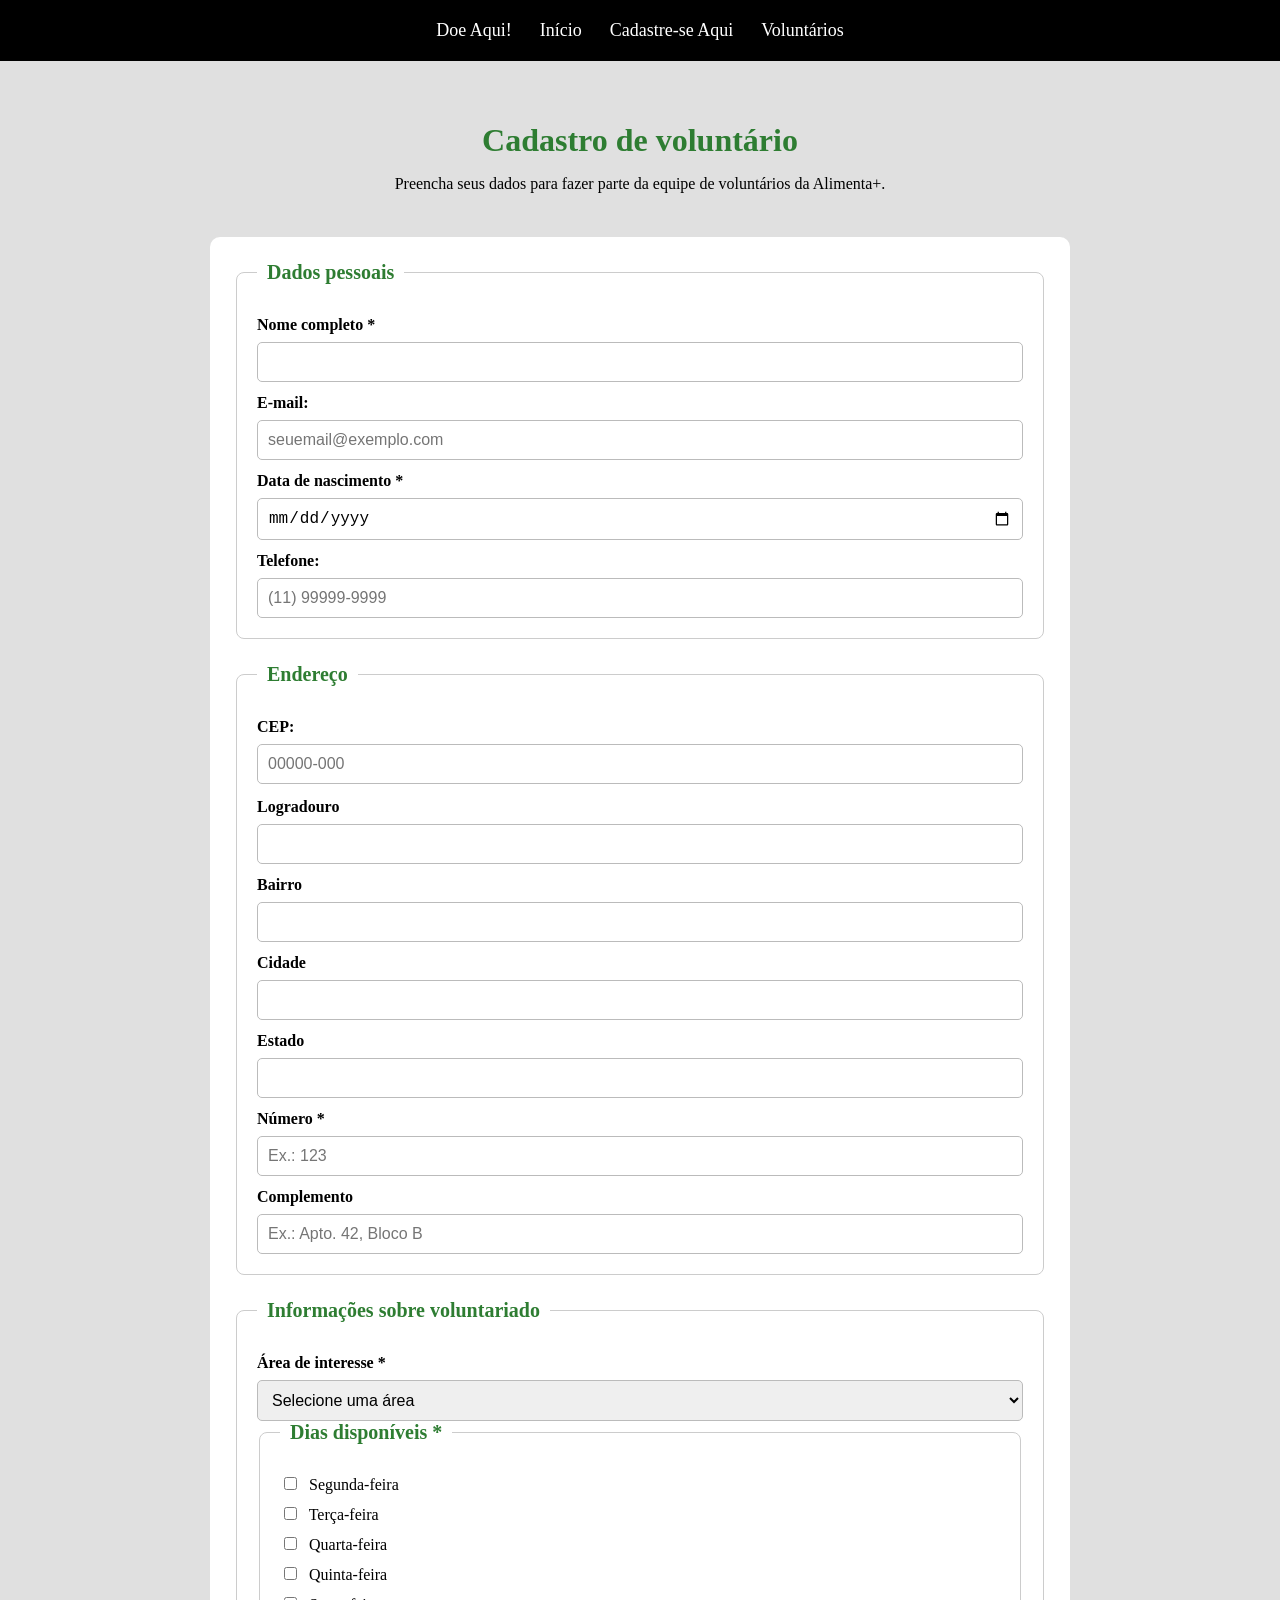
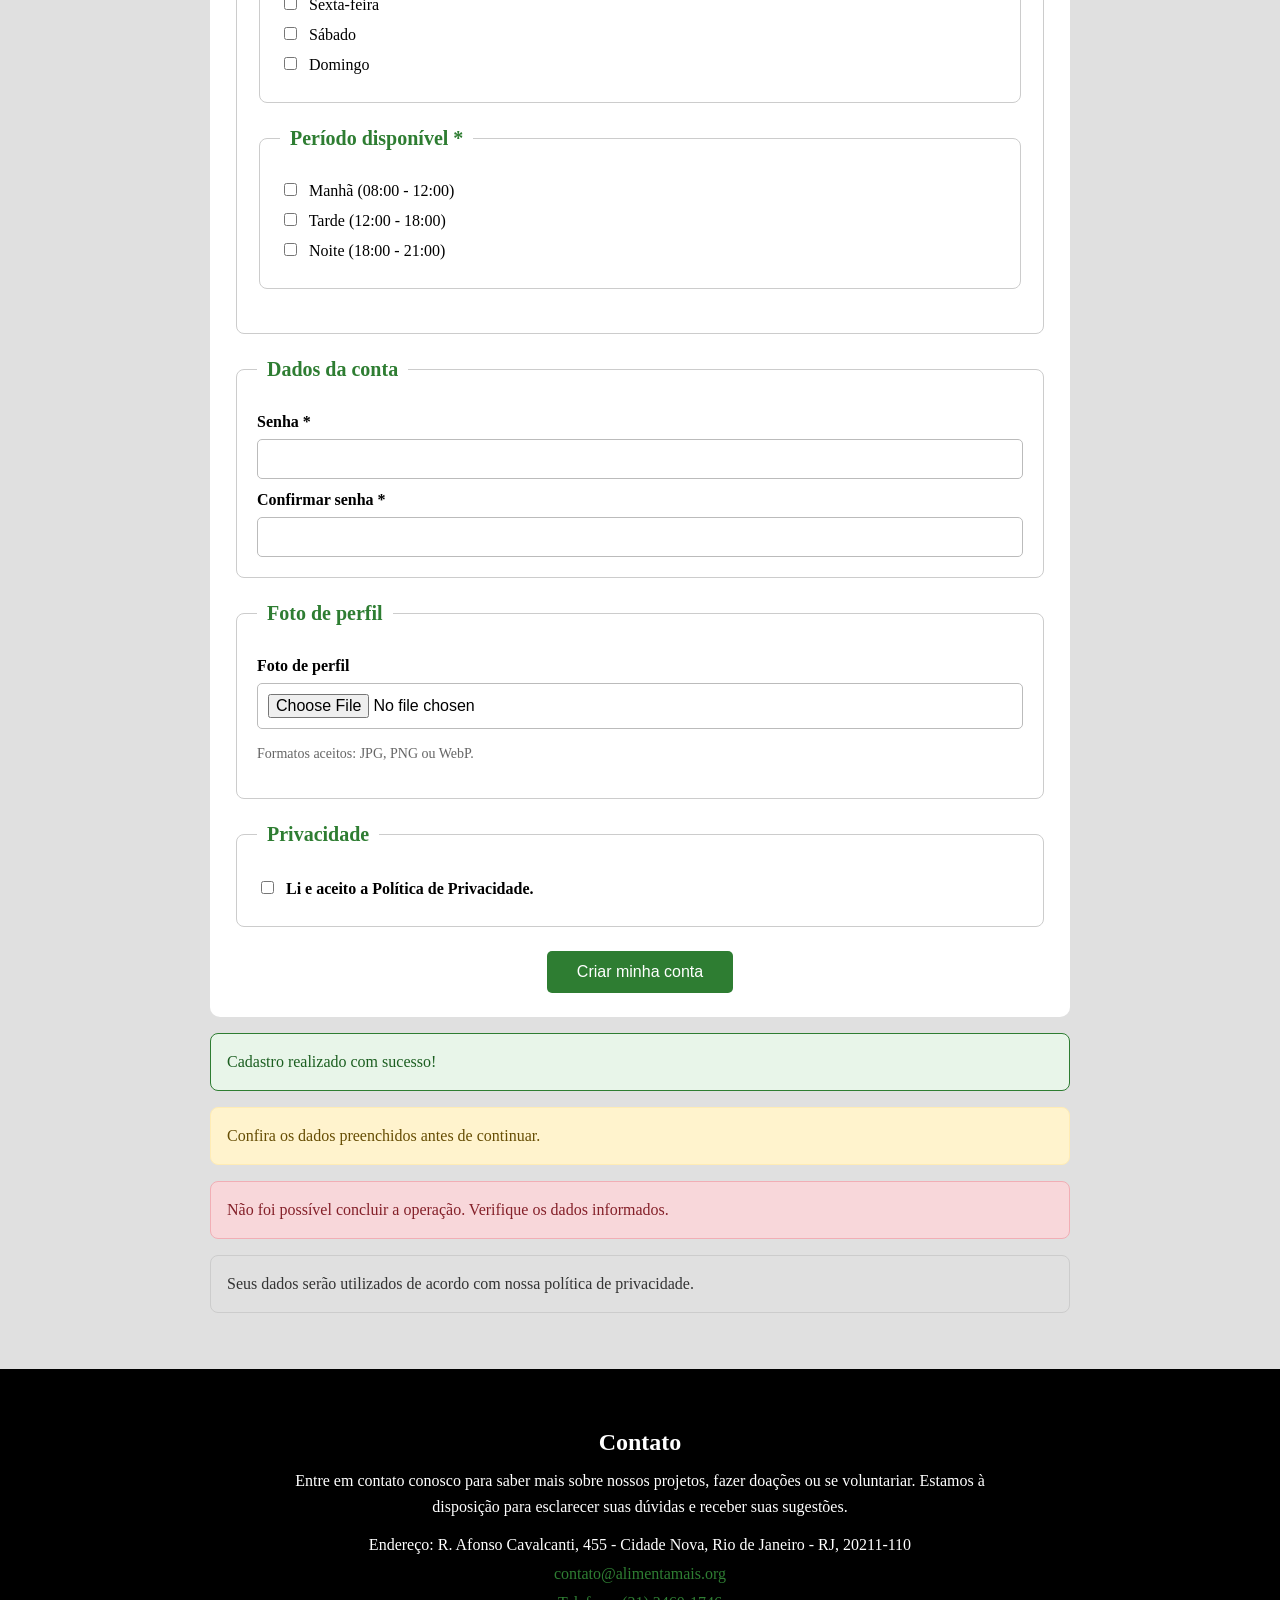
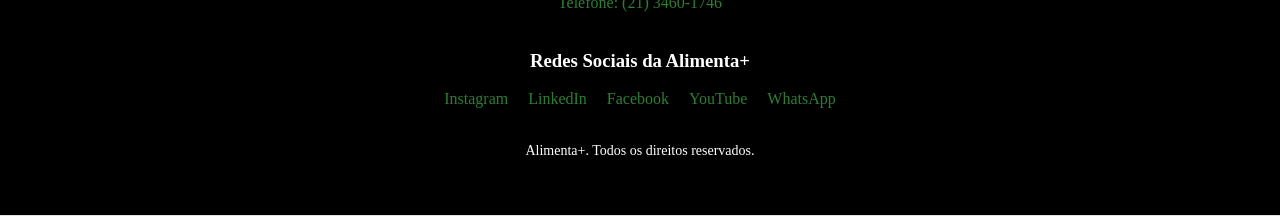
==== commit ca1d4abc: "Finalização da parte acadêmica." ====
--- a/pages/cadastro.html
+++ b/pages/cadastro.html
@@ -444,6 +444,25 @@
 
         </form>
 
+            
+            <div class="alert alert-sucesso" role="alert">
+                Cadastro realizado com sucesso!
+            </div>
+
+            <div class="alert alert-aviso" role="alert">
+                Confira os dados preenchidos antes de continuar.
+            </div>
+
+            <div class="alert alert-erro" role="alert">
+                Não foi possível concluir a operação. Verifique os dados informados.
+            </div>
+
+            <div class="alert alert-info" role="status">
+                Seus dados serão utilizados de acordo com nossa política de privacidade.
+            </div>
+
+
+
     </main>
     <!-- Main | Fim -->
 
--- a/css/style.css
+++ b/css/style.css
@@ -1,19 +1,79 @@
-/* Seção de Itens Universais | Início  */
-
-
-/* DIVISÓRIA */ /* DIVISÓRIA */ /* DIVISÓRIA */ /* DIVISÓRIA */ /* DIVISÓRIA */
-
+/* ========================================
+   DESIGN SYSTEM - ONG ALIMENTA+
+======================================== */
+
+:root {
+
+    /* ---------- CORES ---------- */
+
+    --cor-primaria: #2e7d32;
+    --cor-primaria-escura: #1b5e20;
+    --cor-secundaria: #388e3c;
+    --cor-destaque-claro: #e8f5e9;
+
+    --cor-preto: #000000;
+    --cor-preto-suave: #222222;
+    --cor-cinza-escuro: #333333;
+    --cor-cinza-medio: #666666;
+    --cor-cinza-claro: #E0E0E0;
+    --cor-cinza-borda: #cccccc;
+    --cor-cinza-campo: #bbbbbb;
+    --cor-branco: #ffffff;
+
+
+    /* ---------- TIPOGRAFIA ---------- */
+
+    --fonte-xs: 14px;
+    --fonte-sm: 16px;
+    --fonte-md: 18px;
+    --fonte-lg: 20px;
+    --fonte-xl: 32px;
+
+
+    /* ---------- ESPAÇAMENTOS ---------- */
+
+    --espaco-1: 4px;
+    --espaco-2: 8px;
+    --espaco-3: 12px;
+    --espaco-4: 16px;
+    --espaco-5: 20px;
+    --espaco-6: 24px;
+    --espaco-7: 32px;
+    --espaco-8: 40px;
+    --espaco-9: 48px;
+    --espaco-10: 64px;
+
+
+    /* ---------- BORDAS ---------- */
+
+    --raio-pequeno: 5px;
+    --raio-medio: 8px;
+    --raio-grande: 10px;
+
+
+    /* ---------- LARGURAS ---------- */
+
+    --largura-conteudo: 1100px;
+    --largura-texto: 800px;
+}
+
+
+/* ========================================
+   CONFIGURAÇÕES GERAIS
+======================================== */
 
 * {
     box-sizing: border-box;
 }
 
 
-/*-- Seção de customização do Header | Início */
+/* ========================================
+   HEADER
+======================================== */
 
 header {
-    background-color: black;
-    padding: 20px;
+    background-color: var(--cor-preto);
+    padding: var(--espaco-5);
 }
 
 header nav {
@@ -21,54 +81,49 @@
 }
 
 header nav a {
-    color: white;
+    color: var(--cor-branco);
     text-decoration: none;
-    font-size: 18px;
-    margin: 0 15px;
+    font-size: var(--fonte-md);
+    margin: 0 var(--espaco-3);
 }
 
 header nav a:hover {
-    color: #2e7d32;
-}
-
-/*-- Seção de customização do Header | Fim */
-
-/* DIVISÓRIA */ /* DIVISÓRIA */ /* DIVISÓRIA */ /* DIVISÓRIA */ /* DIVISÓRIA */
-
-
-/*-- Seção de customização do Body | Início */
+    color: var(--cor-primaria);
+}
+
+
+/* ========================================
+   BODY
+======================================== */
 
 body {
-    background-color: #E0E0E0;
+    background-color: var(--cor-cinza-claro);
     margin: 0;
 }
 
-/*-- Seção de customização do Body | Fim */
-
-
-/* DIVISÓRIA */ /* DIVISÓRIA */ /* DIVISÓRIA */ /* DIVISÓRIA */ /* DIVISÓRIA */
-
-
-/*-- Seção de customização do Footer | Início */
+
+/* ========================================
+   FOOTER
+======================================== */
 
 footer {
-    background-color: black;
-    color: white;
-    padding: 40px 20px;
+    background-color: var(--cor-preto);
+    color: var(--cor-branco);
+    padding: var(--espaco-8) var(--espaco-5);
     text-align: center;
 }
 
 footer h2 {
-    margin-bottom: 10px;
+    margin-bottom: var(--espaco-2);
 }
 
 footer h3 {
-    margin-top: 30px;
+    margin-top: var(--espaco-7);
 }
 
 footer p {
     max-width: 700px;
-    margin: 15px auto;
+    margin: var(--espaco-3) auto;
     line-height: 1.6;
 }
 
@@ -78,102 +133,94 @@
 }
 
 footer a {
-    color: #2e7d32;
+    color: var(--cor-primaria);
     text-decoration: none;
 }
 
 footer nav {
-    margin-top: 15px;
+    margin-top: var(--espaco-3);
 }
 
 footer nav a {
-    margin: 0 8px;
+    margin: 0 var(--espaco-2);
 }
 
 footer p:last-child {
-    margin-top: 30px;
-    font-size: 14px;
-    color: white;
-}
-
-/*  Seção de customização do Footer | Fim */
-
-
-/* DIVISÓRIA */ /* DIVISÓRIA */ /* DIVISÓRIA */ /* DIVISÓRIA */ /* DIVISÓRIA */
-
-
-/* Seção de Itens Universais | Fim */
-
-
-/* ================================
+    margin-top: var(--espaco-7);
+    font-size: var(--fonte-xs);
+    color: var(--cor-branco);
+}
+
+
+/* ========================================
    MAIN - PÁGINA INICIAL
-================================ */
+======================================== */
 
 .main-page-index {
     max-width: 1200px;
     margin: 0 auto;
-    padding: 40px 20px;
-}
-
-
-/* ================================
+    padding: var(--espaco-8) var(--espaco-5);
+}
+
+
+/* ========================================
    TÍTULO E INTRODUÇÃO
-================================ */
+======================================== */
 
 .main-page-index > h1 {
     text-align: center;
-    color: #2e7d32;
-    margin-bottom: 20px;
+    color: var(--cor-primaria);
+    margin-bottom: var(--espaco-5);
 }
 
 .main-page-index > p {
-    max-width: 800px;
-    margin: 0 auto 40px;
+    max-width: var(--largura-texto);
+    margin: 0 auto var(--espaco-8);
     text-align: center;
     line-height: 1.6;
 }
 
 
-/* ================================
-   SEÇÕES
-================================ */
+/* ========================================
+   SEÇÕES - PÁGINA INICIAL
+======================================== */
 
 .section-page-index {
-    margin-bottom: 40px;
+    margin-bottom: var(--espaco-8);
     text-align: center;
 }
 
 .section-page-index h2 {
-    color: #2e7d32;
-    margin-bottom: 10px;
+    color: var(--cor-primaria);
+    margin-bottom: var(--espaco-2);
 }
 
 .section-page-index h3 {
-    font-size: 18px;
+    font-size: var(--fonte-md);
     font-weight: normal;
-    margin-bottom: 20px;
-}
-
-
-/* ================================
+    margin-bottom: var(--espaco-5);
+}
+
+
+/* ========================================
    CARDS
-================================ */
+======================================== */
 
 .card {
     display: block;
     max-width: 600px;
     margin: 0 auto;
-    background-color: white;
-    color: #222;
+    background-color: var(--cor-branco);
+    color: var(--cor-preto-suave);
     text-decoration: none;
-    border-radius: 10px;
+    border-radius: var(--raio-grande);
     overflow: hidden;
 }
 
 
-/* ================================
-   IMAGENS
-================================ */
+/* ========================================
+   IMAGENS - PÁGINA INICIAL
+======================================== */
 
 .figure-page-index {
     margin: 0;
@@ -187,26 +234,26 @@
 }
 
 
-/* ================================
+/* ========================================
    TEXTO DOS CARDS
-================================ */
+======================================== */
 
 .figcaption-page-index {
-    padding: 20px;
+    padding: var(--espaco-5);
     line-height: 1.6;
 }
 
 
-/* ================================
-   EFEITO AO PASSAR O MOUSE
-================================ */
+/* ========================================
+   EFEITO DOS CARDS
+======================================== */
 
 .card:hover {
-    background-color: #e8f5e9;
+    background-color: var(--cor-destaque-claro);
 }
 
 .card:hover .figcaption-page-index {
-    color: #2e7d32;
+    color: var(--cor-primaria);
 }
 
 
@@ -215,14 +262,14 @@
 ======================================== */
 
 .main-page-voluntarios {
-    max-width: 1100px;
+    max-width: var(--largura-conteudo);
     margin: 0 auto;
-    padding: 40px 20px;
-}
-
-
-/* ========================================
-   SEÇÕES
+    padding: var(--espaco-8) var(--espaco-5);
+}
+
+
+/* ========================================
+   SEÇÕES - VOLUNTÁRIOS
 ======================================== */
 
 .section-page-voluntarios {
@@ -231,23 +278,23 @@
 }
 
 .section-page-voluntarios h1 {
-    color: #2e7d32;
-    margin-bottom: 15px;
+    color: var(--cor-primaria);
+    margin-bottom: var(--espaco-3);
 }
 
 .section-page-voluntarios h2 {
-    color: #388e3c;
-    margin-bottom: 15px;
+    color: var(--cor-secundaria);
+    margin-bottom: var(--espaco-3);
 }
 
 .section-page-voluntarios h3 {
-    color: #333;
-    margin-top: 15px;
+    color: var(--cor-cinza-escuro);
+    margin-top: var(--espaco-3);
 }
 
 .section-page-voluntarios p {
-    max-width: 800px;
-    margin: 15px auto;
+    max-width: var(--largura-texto);
+    margin: var(--espaco-3) auto;
     line-height: 1.6;
 }
 
@@ -257,11 +304,11 @@
 ======================================== */
 
 .article-page-voluntarios {
-    background-color: white;
+    background-color: var(--cor-branco);
     max-width: 600px;
     margin: 30px auto;
-    padding: 25px;
-    border-radius: 10px;
+    padding: var(--espaco-5);
+    border-radius: var(--raio-grande);
     text-align: center;
 }
 
@@ -283,7 +330,7 @@
 ======================================== */
 
 .strong-article-page-voluntarios {
-    color: #2e7d32;
+    color: var(--cor-primaria);
 }
 
 
@@ -293,33 +340,33 @@
 
 .section-page-voluntarios a {
     display: inline-block;
-    background-color: #2e7d32;
-    color: white;
+    background-color: var(--cor-primaria);
+    color: var(--cor-branco);
     text-decoration: none;
-    padding: 12px 25px;
-    margin-top: 15px;
-    border-radius: 5px;
+    padding: var(--espaco-3) 25px;
+    margin-top: var(--espaco-3);
+    border-radius: var(--raio-pequeno);
 }
 
 .section-page-voluntarios a:hover {
-    background-color: #1b5e20;
-}
-
-
-/* ================================
+    background-color: var(--cor-primaria-escura);
+}
+
+
+/* ========================================
    PÁGINA SOBRE NÓS
-================================ */
+======================================== */
 
 .main-page-sobre_nos {
-    max-width: 1100px;
+    max-width: var(--largura-conteudo);
     margin: 0 auto;
-    padding: 40px 20px;
-}
-
-
-/* ================================
-   SEÇÕES
-================================ */
+    padding: var(--espaco-8) var(--espaco-5);
+}
+
+
+/* ========================================
+   SEÇÕES - SOBRE NÓS
+======================================== */
 
 .section-page-sobre_nos {
     margin-bottom: 50px;
@@ -327,147 +374,147 @@
 }
 
 
-/* Título principal */
+/* TÍTULO PRINCIPAL */
 
 .section-page-sobre_nos h1 {
-    color: #2e7d32;
-    margin-bottom: 20px;
-}
-
-
-/* Títulos das seções */
+    color: var(--cor-primaria);
+    margin-bottom: var(--espaco-5);
+}
+
+
+/* TÍTULOS DAS SEÇÕES */
 
 .section-page-sobre_nos h2 {
-    color: #388e3c;
-    margin-bottom: 20px;
-}
-
-
-/* Subtítulos */
+    color: var(--cor-secundaria);
+    margin-bottom: var(--espaco-5);
+}
+
+
+/* SUBTÍTULOS */
 
 .section-page-sobre_nos h3 {
-    color: #333;
-    margin-bottom: 15px;
-}
-
-
-/* ================================
-   PARÁGRAFOS
-================================ */
+    color: var(--cor-cinza-escuro);
+    margin-bottom: var(--espaco-3);
+}
+
+
+/* ========================================
+   PARÁGRAFOS - SOBRE NÓS
+======================================== */
 
 .section-page-sobre_nos p {
-    max-width: 800px;
-    margin: 15px auto;
+    max-width: var(--largura-texto);
+    margin: var(--espaco-3) auto;
     line-height: 1.6;
 }
 
 
-/* ================================
-   ARTIGOS
-================================ */
+/* ========================================
+   ARTIGOS - SOBRE NÓS
+======================================== */
 
 .article-page-sobre_nos {
-    background-color: white;
+    background-color: var(--cor-branco);
     max-width: 700px;
     margin: 25px auto;
-    padding: 25px;
-    border-radius: 10px;
-}
-
-
-/* ================================
+    padding: var(--espaco-5);
+    border-radius: var(--raio-grande);
+}
+
+
+/* ========================================
    LISTAS
-================================ */
+======================================== */
 
 .lista-section-page-sobre_nos {
     max-width: 700px;
-    margin: 20px auto;
+    margin: var(--espaco-5) auto;
     padding-left: 30px;
     text-align: left;
     line-height: 1.8;
 }
 
 
-/* ================================
+/* ========================================
    BOTÕES / LINKS
-================================ */
+======================================== */
 
 .section-page-sobre_nos a {
     display: inline-block;
-    background-color: #2e7d32;
-    color: white;
+    background-color: var(--cor-primaria);
+    color: var(--cor-branco);
     text-decoration: none;
-    padding: 12px 25px;
-    margin: 10px;
-    border-radius: 5px;
-}
-
-
-/* Quando passar o mouse */
+    padding: var(--espaco-3) 25px;
+    margin: var(--espaco-2);
+    border-radius: var(--raio-pequeno);
+}
+
+
+/* HOVER */
 
 .section-page-sobre_nos a:hover {
-    background-color: #1b5e20;
-}
-
-
-/* ================================
+    background-color: var(--cor-primaria-escura);
+}
+
+
+/* ========================================
    PÁGINA DE PROJETOS
-================================ */
+======================================== */
 
 .main-page-projetos {
-    max-width: 1100px;
+    max-width: var(--largura-conteudo);
     margin: 0 auto;
-    padding: 40px 20px;
-}
-
-
-/* ================================
+    padding: var(--espaco-8) var(--espaco-5);
+}
+
+
+/* ========================================
    TÍTULO PRINCIPAL
-================================ */
+======================================== */
 
 .h1-main-page-projetos {
     text-align: center;
-    color: #2e7d32;
-    margin-bottom: 40px;
-}
-
-
-/* ================================
-   ARTIGOS
-================================ */
+    color: var(--cor-primaria);
+    margin-bottom: var(--espaco-8);
+}
+
+
+/* ========================================
+   ARTIGOS - PROJETOS
+======================================== */
 
 .article-page-projetos {
-    background-color: white;
+    background-color: var(--cor-branco);
     max-width: 800px;
     margin: 30px auto;
-    padding: 25px;
-    border-radius: 10px;
-    text-align: center;
-}
-
-
-/* ================================
+    padding: var(--espaco-5);
+    border-radius: var(--raio-grande);
+    text-align: center;
+}
+
+
+/* ========================================
    TÍTULO DOS ARTIGOS
-================================ */
+======================================== */
 
 .h2-article-page-projetos {
-    color: #388e3c;
-    margin-bottom: 20px;
-}
-
-
-/* ================================
+    color: var(--cor-secundaria);
+    margin-bottom: var(--espaco-5);
+}
+
+
+/* ========================================
    FIGURA
-================================ */
+======================================== */
 
 .figure-page-projetos {
     margin: 0;
 }
 
 
-/* ================================
+/* ========================================
    IMAGEM
-================================ */
+======================================== */
 
 .figure-page-projetos img {
     width: 100%;
@@ -479,66 +526,66 @@
 }
 
 
-/* ================================
+/* ========================================
    LEGENDA
-================================ */
+======================================== */
 
 .figcaption-page-projetos {
-    margin-top: 10px;
-    color: #666;
-    font-size: 14px;
-}
-
-
-/* ================================
+    margin-top: var(--espaco-2);
+    color: var(--cor-cinza-medio);
+    font-size: var(--fonte-xs);
+}
+
+
+/* ========================================
    PARÁGRAFO
-================================ */
+======================================== */
 
 .p-article-page-projetos {
     max-width: 700px;
-    margin: 20px auto;
+    margin: var(--espaco-5) auto;
     line-height: 1.6;
 }
 
 
-/* ================================
+/* ========================================
    BOTÃO
-================================ */
+======================================== */
 
 .botao-cadastro-section-page-projetos {
     display: inline-block;
-    background-color: #2e7d32;
-    color: white;
+    background-color: var(--cor-primaria);
+    color: var(--cor-branco);
     text-decoration: none;
-    padding: 12px 25px;
-    margin-top: 10px;
-    border-radius: 5px;
-}
-
-
-/* ================================
+    padding: var(--espaco-3) 25px;
+    margin-top: var(--espaco-2);
+    border-radius: var(--raio-pequeno);
+}
+
+
+/* ========================================
    BOTÃO AO PASSAR O MOUSE
-================================ */
+======================================== */
 
 .botao-cadastro-section-page-projetos:hover {
-    background-color: #1b5e20;
-}
-
-
-/* ================================
+    background-color: var(--cor-primaria-escura);
+}
+
+
+/* ========================================
    PÁGINA DE DOAÇÃO
-================================ */
+======================================== */
 
 .main-page-doe {
-    max-width: 1100px;
+    max-width: var(--largura-conteudo);
     margin: 0 auto;
-    padding: 40px 20px;
-}
-
-
-/* ================================
-   SEÇÕES
-================================ */
+    padding: var(--espaco-8) var(--espaco-5);
+}
+
+
+/* ========================================
+   SEÇÕES - DOAÇÃO
+======================================== */
 
 .section-page-doe {
     margin-bottom: 50px;
@@ -546,133 +593,133 @@
 }
 
 
-/* ================================
+/* ========================================
    TÍTULOS
-================================ */
+======================================== */
 
 .h1-section-page-doe {
-    color: #2e7d32;
-    margin-bottom: 15px;
+    color: var(--cor-primaria);
+    margin-bottom: var(--espaco-3);
 }
 
 .h2-section-page-doe {
-    color: #388e3c;
-    margin-bottom: 20px;
-}
-
-
-/* ================================
+    color: var(--cor-secundaria);
+    margin-bottom: var(--espaco-5);
+}
+
+
+/* ========================================
    PARÁGRAFOS
-================================ */
+======================================== */
 
 .p-section-page-doe {
-    max-width: 800px;
-    margin: 15px auto;
+    max-width: var(--largura-texto);
+    margin: var(--espaco-3) auto;
     line-height: 1.6;
 }
 
 
-/* ================================
+/* ========================================
    BOTÃO DE DOAÇÃO
-================================ */
+======================================== */
 
 .botao-cadastro-section-page-doe {
     display: inline-block;
-    background-color: #2e7d32;
-    color: white;
+    background-color: var(--cor-primaria);
+    color: var(--cor-branco);
     text-decoration: none;
-    padding: 12px 25px;
-    margin-top: 15px;
-    border-radius: 5px;
-}
-
-
-/* ================================
+    padding: var(--espaco-3) 25px;
+    margin-top: var(--espaco-3);
+    border-radius: var(--raio-pequeno);
+}
+
+
+/* ========================================
    BOTÃO AO PASSAR O MOUSE
-================================ */
+======================================== */
 
 .botao-cadastro-section-page-doe:hover {
-    background-color: #1b5e20;
-}
-
-
-/* ================================
+    background-color: var(--cor-primaria-escura);
+}
+
+
+/* ========================================
    PÁGINA DE CADASTRO
-================================ */
+======================================== */
 
 .main-page-cadastro {
     max-width: 900px;
     margin: 0 auto;
-    padding: 40px 20px;
-}
-
-
-/* ================================
+    padding: var(--espaco-8) var(--espaco-5);
+}
+
+
+/* ========================================
    TÍTULO E INTRODUÇÃO
-================================ */
+======================================== */
 
 .main-page-cadastro h1 {
     text-align: center;
-    color: #2e7d32;
-    margin-bottom: 15px;
+    color: var(--cor-primaria);
+    margin-bottom: var(--espaco-3);
 }
 
 .main-page-cadastro > p {
     max-width: 700px;
-    margin: 0 auto 40px;
+    margin: 0 auto var(--espaco-8);
     text-align: center;
     line-height: 1.6;
 }
 
 
-/* ================================
+/* ========================================
    FORMULÁRIO
-================================ */
+======================================== */
 
 .main-page-cadastro form {
-    background-color: white;
-    padding: 30px;
-    border-radius: 10px;
-}
-
-
-/* ================================
+    background-color: var(--cor-branco);
+    padding: var(--espaco-6);
+    border-radius: var(--raio-grande);
+}
+
+
+/* ========================================
    FIELDSETS
-================================ */
+======================================== */
 
 .main-page-cadastro fieldset {
-    margin-bottom: 30px;
-    padding: 25px;
-    border: 1px solid #cccccc;
-    border-radius: 8px;
-}
-
-
-/* Títulos dos fieldsets */
+    margin-bottom: var(--espaco-6);
+    padding: var(--espaco-5);
+    border: 1px solid var(--cor-cinza-borda);
+    border-radius: var(--raio-medio);
+}
+
+
+/* TÍTULOS DOS FIELDSETS */
 
 .main-page-cadastro legend {
-    color: #2e7d32;
-    font-size: 20px;
+    color: var(--cor-primaria);
+    font-size: var(--fonte-lg);
     font-weight: bold;
     padding: 0 10px;
 }
 
 
-/* ================================
+/* ========================================
    LABELS
-================================ */
+======================================== */
 
 .main-page-cadastro label {
     display: block;
-    margin-top: 15px;
-    margin-bottom: 5px;
+    margin-top: var(--espaco-3);
+    margin-bottom: var(--espaco-2);
     font-weight: bold;
 }
 
 
-/* ================================
+/* ========================================
    CAMPOS DE TEXTO
-================================ */
+======================================== */
 
 .main-page-cadastro input[type="text"],
 .main-page-cadastro input[type="email"],
@@ -684,33 +731,33 @@
     width: 100%;
     padding: 10px;
     box-sizing: border-box;
-    border: 1px solid #bbbbbb;
-    border-radius: 5px;
-    font-size: 16px;
-}
-
-
-/* ================================
+    border: 1px solid var(--cor-cinza-campo);
+    border-radius: var(--raio-pequeno);
+    font-size: var(--fonte-sm);
+}
+
+
+/* ========================================
    CAMPOS AO CLICAR
-================================ */
+======================================== */
 
 .main-page-cadastro input:focus,
 .main-page-cadastro select:focus {
     outline: none;
-    border-color: #2e7d32;
-}
-
-
-/* ================================
+    border-color: var(--cor-primaria);
+}
+
+
+/* ========================================
    CHECKBOXES
-================================ */
+======================================== */
 
 .main-page-cadastro input[type="checkbox"] {
-    margin-right: 8px;
-}
-
-
-/* Labels dos checkboxes */
+    margin-right: var(--espaco-2);
+}
+
+
+/* LABELS DOS CHECKBOXES */
 
 .main-page-cadastro fieldset fieldset label {
     font-weight: normal;
@@ -718,39 +765,252 @@
 }
 
 
-/* ================================
+/* ========================================
    TEXTOS DE AJUDA
-================================ */
+======================================== */
 
 #ajuda-foto,
 #mensagem-cep {
-    color: #666;
-    font-size: 14px;
+    color: var(--cor-cinza-medio);
+    font-size: var(--fonte-xs);
     line-height: 1.5;
 }
 
 
-/* ================================
-   BOTÃO
-================================ */
+/* ========================================
+   BOTÃO - CADASTRO
+======================================== */
 
 .main-page-cadastro button {
     display: block;
-    margin: 30px auto 0;
-    padding: 12px 30px;
-    background-color: #2e7d32;
-    color: white;
+    margin: var(--espaco-6) auto 0;
+    padding: var(--espaco-3) 30px;
+    background-color: var(--cor-primaria);
+    color: var(--cor-branco);
     border: none;
-    border-radius: 5px;
-    font-size: 16px;
+    border-radius: var(--raio-pequeno);
+    font-size: var(--fonte-sm);
     cursor: pointer;
 }
 
 
-/* ================================
+/* ========================================
    BOTÃO AO PASSAR O MOUSE
-================================ */
+======================================== */
 
 .main-page-cadastro button:hover {
-    background-color: #1b5e20;
-}+    background-color: var(--cor-primaria-escura);
+}
+
+/* =========================================================
+   COMPONENTES DE FEEDBACK
+   ========================================================= */
+
+/* -------------------------
+   BADGES
+   ------------------------- */
+
+.badge {
+    display: inline-flex;
+    align-items: center;
+    justify-content: center;
+    padding: var(--espaco-1) var(--espaco-3);
+    border-radius: var(--raio-pequeno);
+    font-size: var(--fonte-xs);
+    font-weight: bold;
+    line-height: 1.2;
+    white-space: nowrap;
+}
+
+.badge-sucesso {
+    background-color: var(--cor-destaque-claro);
+    color: var(--cor-primaria-escura);
+}
+
+.badge-info {
+    background-color: var(--cor-cinza-claro);
+    color: var(--cor-cinza-escuro);
+}
+
+.badge-alerta {
+    background-color: #fff3cd;
+    color: #664d03;
+}
+
+.badge-erro {
+    background-color: #f8d7da;
+    color: #842029;
+}
+
+
+/* -------------------------
+   ALERTAS
+   ------------------------- */
+
+.alert {
+    width: 100%;
+    padding: var(--espaco-4);
+    margin: var(--espaco-4) 0;
+    border: 1px solid transparent;
+    border-radius: var(--raio-medio);
+    font-size: var(--fonte-sm);
+    line-height: 1.5;
+}
+
+.alert-sucesso {
+    background-color: var(--cor-destaque-claro);
+    color: var(--cor-primaria-escura);
+    border-color: var(--cor-primaria);
+}
+
+.alert-aviso {
+    background-color: #fff3cd;
+    color: #664d03;
+    border-color: #ffecb5;
+}
+
+.alert-erro {
+    background-color: #f8d7da;
+    color: #842029;
+    border-color: #f1aeb5;
+}
+
+.alert-info {
+    background-color: var(--cor-cinza-claro);
+    color: var(--cor-cinza-escuro);
+    border-color: var(--cor-cinza-borda);
+}
+
+
+/* -------------------------
+   TOAST
+   ------------------------- */
+
+.toast {
+    position: fixed;
+    right: var(--espaco-5);
+    bottom: var(--espaco-5);
+    z-index: 1000;
+
+    display: flex;
+    align-items: center;
+    gap: var(--espaco-3);
+
+    max-width: 360px;
+    padding: var(--espaco-4) var(--espaco-5);
+
+    background-color: var(--cor-branco);
+    color: var(--cor-preto-suave);
+
+    border-left: 5px solid var(--cor-primaria);
+    border-radius: var(--raio-medio);
+
+    box-shadow: 0 4px 12px rgba(0, 0, 0, 0.2);
+
+    font-size: var(--fonte-sm);
+}
+
+.toast-escondido {
+    display: none;
+}
+
+.toast button {
+    border: none;
+    background: transparent;
+    color: var(--cor-cinza-escuro);
+    font-size: var(--fonte-md);
+    font-weight: bold;
+    cursor: pointer;
+}
+
+.toast button:hover {
+    color: var(--cor-primaria);
+}
+
+
+/* -------------------------
+   MODAL
+   ------------------------- */
+
+.modal {
+    position: fixed;
+    inset: 0;
+    z-index: 2000;
+
+    display: flex;
+    align-items: center;
+    justify-content: center;
+
+    padding: var(--espaco-5);
+
+    background-color: rgba(0, 0, 0, 0.6);
+}
+
+.modal-escondido {
+    display: none;
+}
+
+.modal-conteudo {
+    width: 100%;
+    max-width: 600px;
+
+    padding: var(--espaco-7);
+
+    background-color: var(--cor-branco);
+    color: var(--cor-preto-suave);
+
+    border-radius: var(--raio-grande);
+    box-shadow: 0 8px 24px rgba(0, 0, 0, 0.25);
+}
+
+.modal-conteudo h2 {
+    margin-top: 0;
+    color: var(--cor-primaria);
+}
+
+.modal-fechar {
+    display: flex;
+    justify-content: flex-end;
+}
+
+.modal-fechar button {
+    border: none;
+    background: transparent;
+    color: var(--cor-cinza-escuro);
+    font-size: 24px;
+    font-weight: bold;
+    cursor: pointer;
+}
+
+.modal-fechar button:hover {
+    color: var(--cor-primaria);
+}
+
+
+/* -------------------------
+   RESPONSIVIDADE
+   ------------------------- */
+
+@media (max-width: 767px) {
+
+    .toast {
+        right: var(--espaco-3);
+        bottom: var(--espaco-3);
+        left: var(--espaco-3);
+
+        max-width: none;
+    }
+
+    .modal {
+        padding: var(--espaco-3);
+    }
+
+    .modal-conteudo {
+        padding: var(--espaco-5);
+    }
+
+    .badge {
+        white-space: normal;
+        text-align: center;
+    }
+}
